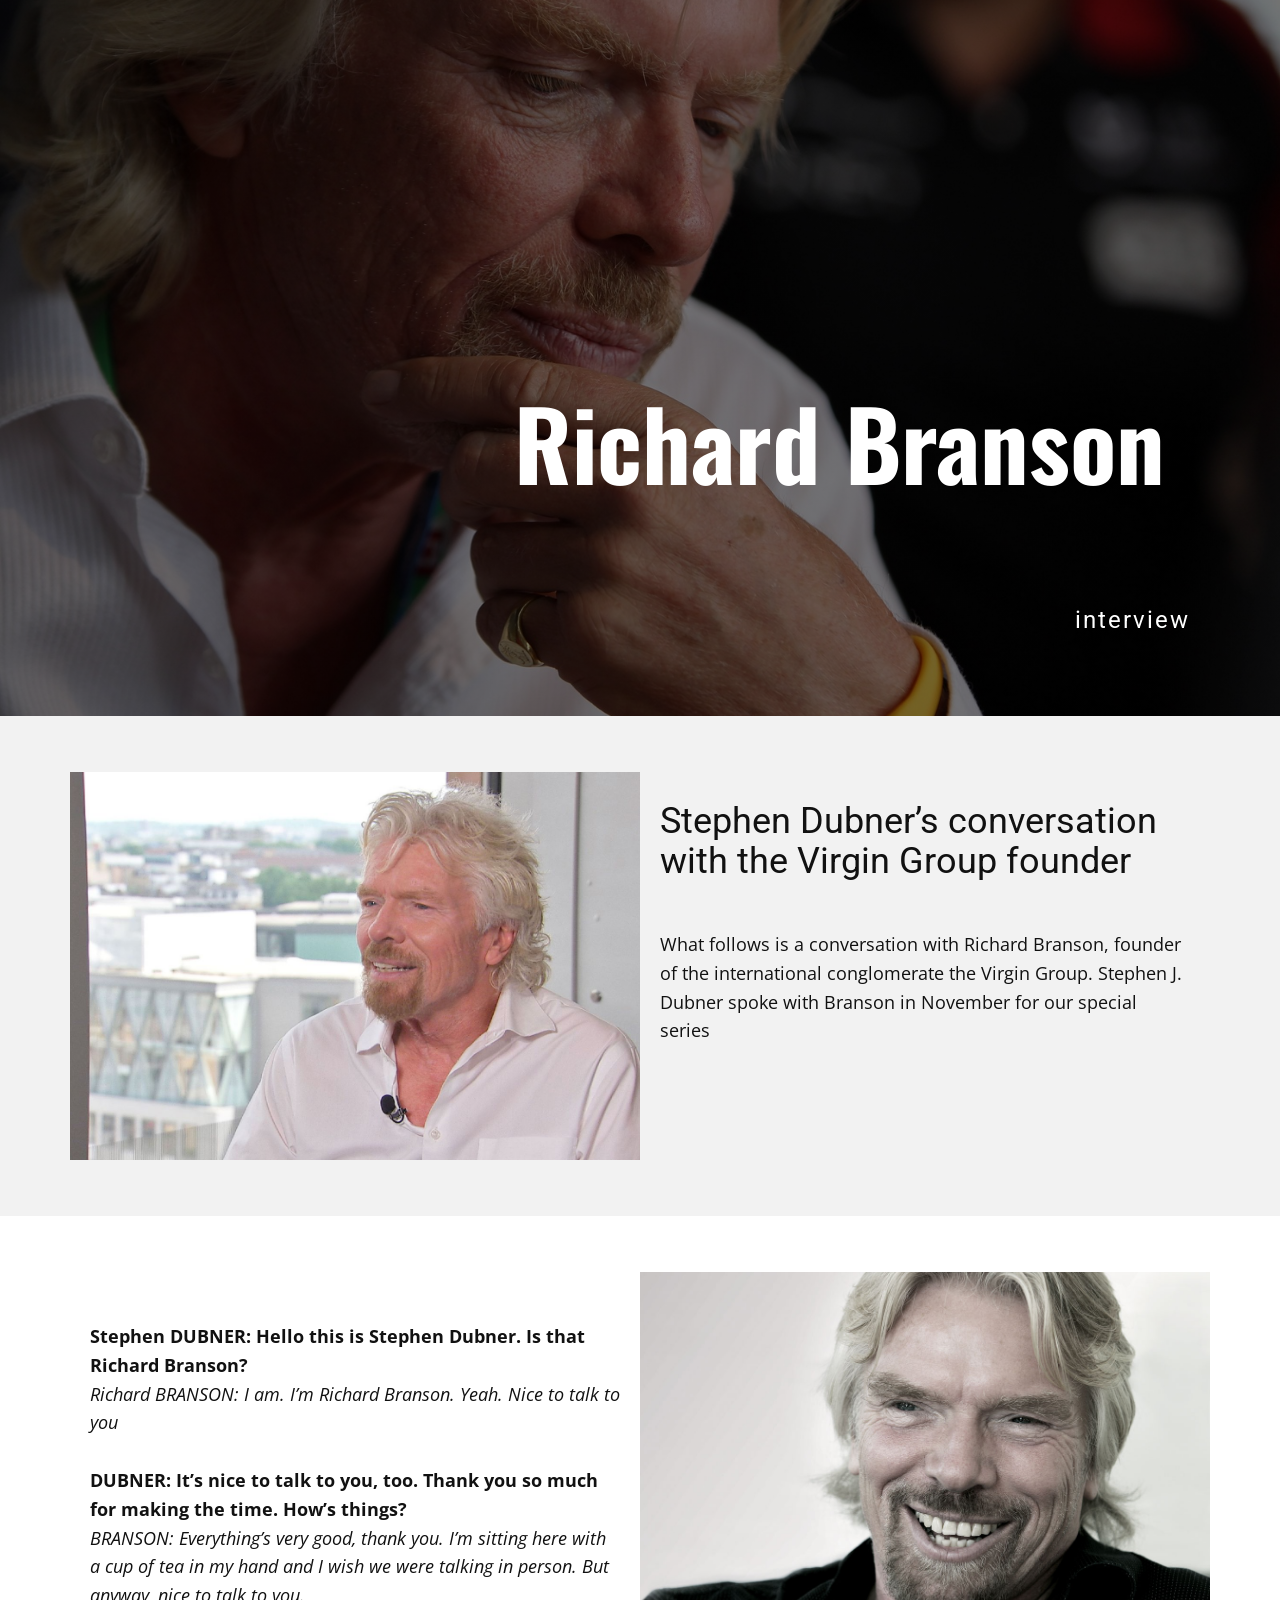
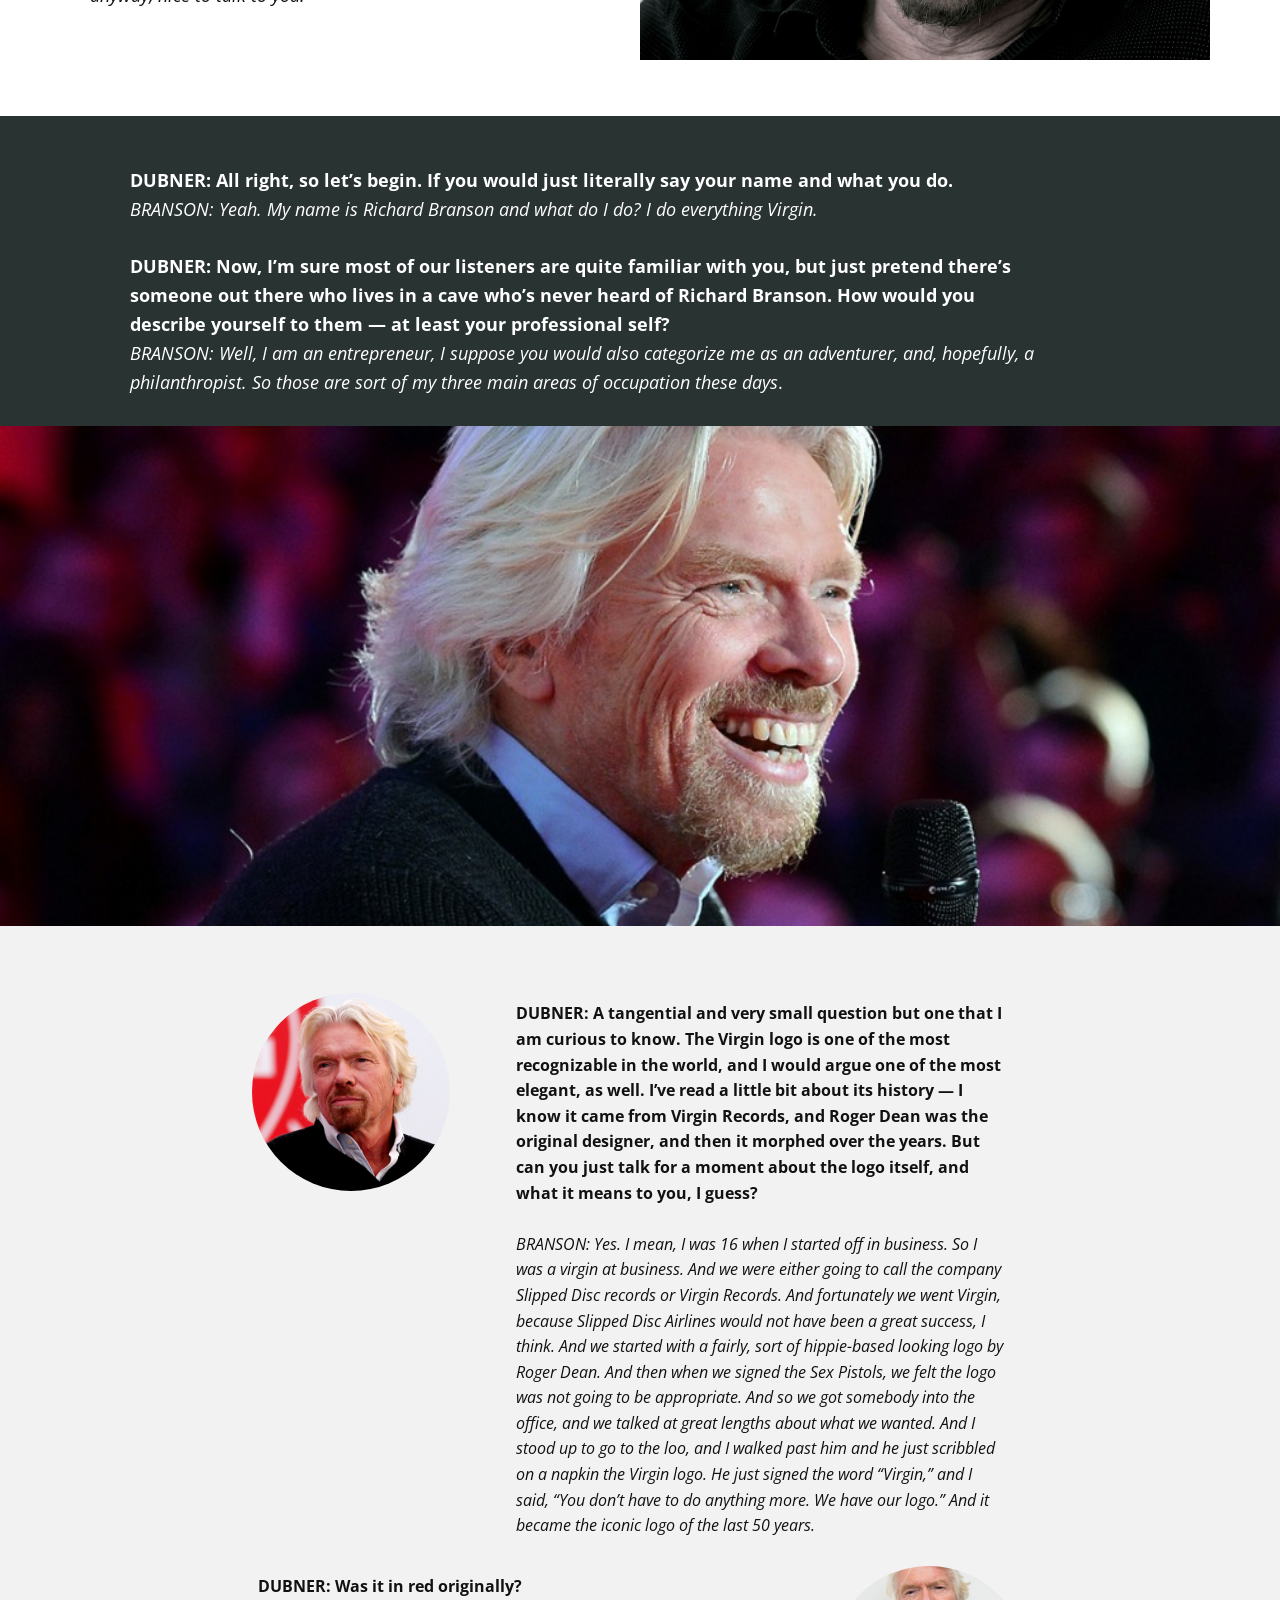
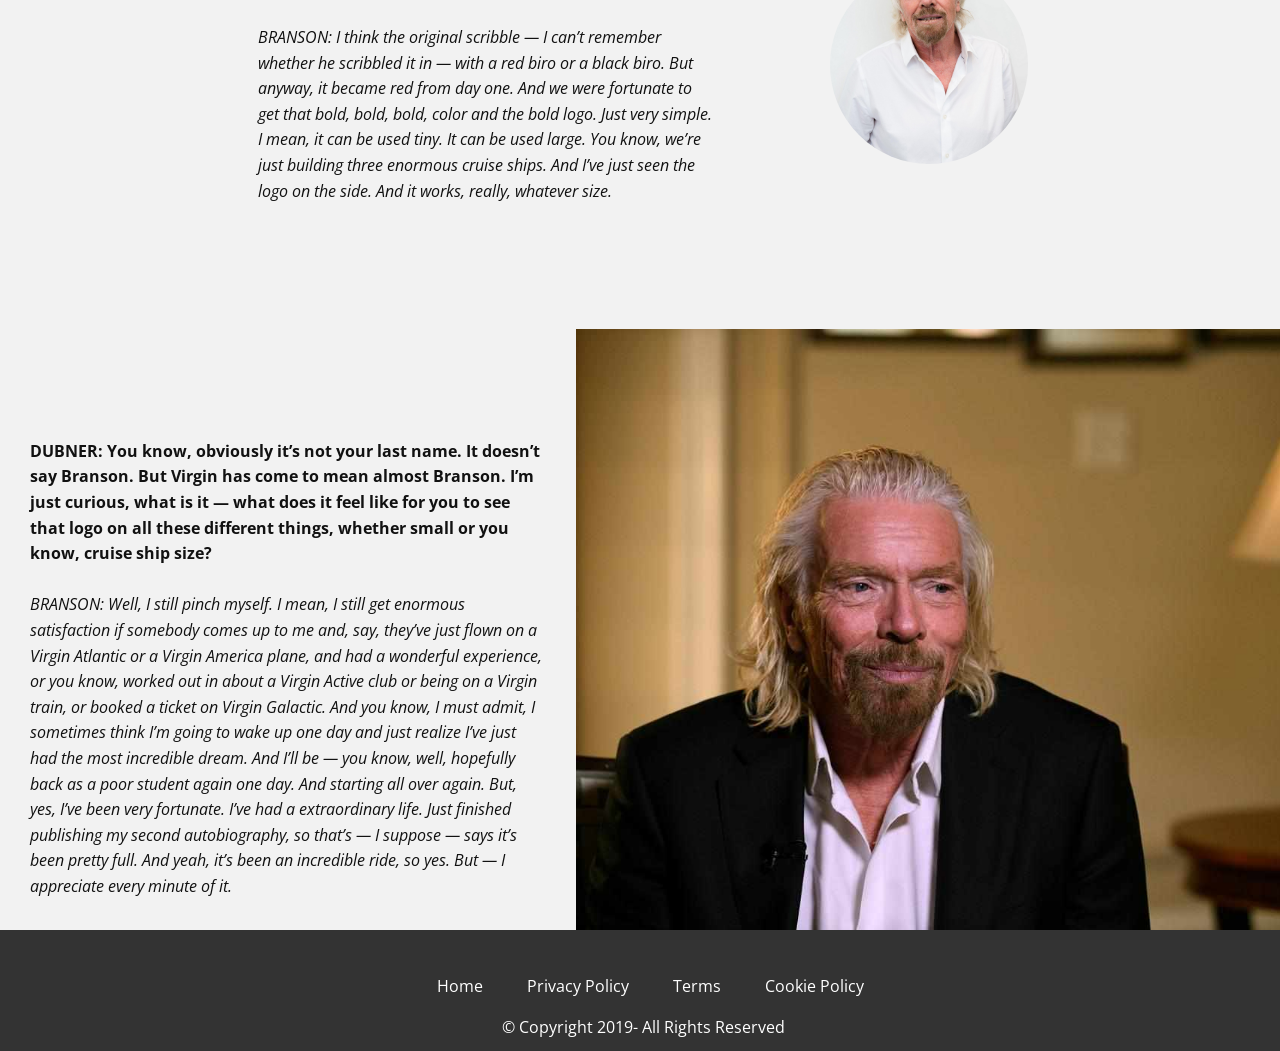
==== index.html @ 5bf984de "3" ====
<!DOCTYPE html>
<html style="font-size: 16px;">

<head>
    <meta name="viewport" content="width=device-width, initial-scale=1.0">
    <meta charset="utf-8">
    <meta name="keywords" content="What follows is a conversation with Richard Branson, founder of the international conglomerate the Virgin Group. Stephen J. Dubner spoke with Branson in November for our special series">
    <meta name="description" content="What follows is a conversation with Richard Branson, founder of the international conglomerate the Virgin Group. Stephen J. Dubner spoke with Branson in November for our special series">
    <title>Richard Branson </title>
    <link rel="stylesheet" href="nicepage.css" media="screen">
    <link rel="stylesheet" href="index.css" media="screen">
    <script class="u-script" type="text/javascript" src="jquery.js" defer=""></script>
    <script class="u-script" type="text/javascript" src="nicepage.js" defer=""></script>
    <link id="u-google-font" rel="stylesheet" href="https://fonts.googleapis.com/css?family=Oswald:200,300,400,500,600,700|Roboto:100,100i,300,300i,400,400i,500,500i,700,700i,900,900i|Open+Sans:300,300i,400,400i,600,600i,700,700i,800,800i|oswald">







    <script type="application/ld+json">
        {
        		"@context": "http://schema.org",
        		"@type": "Organization",
        		"name": "",
        		"url": "index.html",
        		"logo": "images/default-logo.png"
        }
    </script>
    <meta property="og:title" content="Richard Branson ">
    <meta property="og:type" content="website">
    <meta property="og:description" content="What follows is a conversation with Richard Branson, founder of the international conglomerate the Virgin Group. Stephen J. Dubner spoke with Branson in November for our special series">
    <meta name="theme-color" content="#478ac9">
    <link rel="canonical" href="index.html">
    <meta property="og:url" content="index.html">
</head>

<body data-home-page-name='index' class="u-body">

    <section class="u-clearfix u-image u-shading u-section-1" id="sec-e15b" data-image-width="3000" data-image-height="2000">
        <div class="u-clearfix u-sheet u-sheet-1">
            <div class="u-align-right u-container-style u-expanded-width-sm u-expanded-width-xs u-group u-group-1">
                <div class="u-container-layout">
                    <h1 class="u-custom-font u-font-oswald u-text u-title u-text-1">Richard Branson&nbsp;

                        <br>
                        <br>
                    </h1>
                    <h4 class="u-text u-text-2">interview
                        <br>
                    </h4>
                </div>
            </div>
        </div>
    </section>
    <section class="u-clearfix u-grey-5 u-section-2" id="sec-d569">
        <div class="u-clearfix u-sheet u-sheet-1">
            <div class="u-clearfix u-expanded-width u-layout-wrap u-layout-wrap-1">
                <div class="u-layout">
                    <div class="u-layout-row">
                        <div class="u-container-style u-image u-layout-cell u-left-cell u-size-30 u-image-1" data-image-width="1600" data-image-height="900">
                            <div class="u-container-layout"></div>
                        </div>
                        <div class="u-container-style u-layout-cell u-right-cell u-size-30 u-layout-cell-2">
                            <div class="u-container-layout">
                                <h2 class="u-text u-text-1">Stephen Dubner’s conversation with the Virgin Group founder</h2>
                                <p class="u-text u-text-2">
                                    <br>What follows is a conversation with Richard Branson, founder of the international conglomerate the Virgin Group. Stephen J. Dubner spoke with Branson in November for our special series
                                </p>
                            </div>
                        </div>
                    </div>
                </div>
            </div>
        </div>
    </section>
    <section class="u-clearfix u-custom-color-1 u-section-3" id="carousel_bb6b">
        <div class="u-clearfix u-sheet u-sheet-1">
            <div class="u-clearfix u-expanded-width u-layout-wrap u-layout-wrap-1">
                <div class="u-layout">
                    <div class="u-layout-row">
                        <div class="u-container-style u-layout-cell u-right-cell u-size-30 u-layout-cell-1">
                            <div class="u-container-layout u-valign-middle">
                                <p class="u-text u-text-1">
                                    <b>Stephen DUBNER: Hello this is Stephen Dubner. Is that Richard Branson?</b>
                                    <br>
                                    <i>Richard BRANSON: I am. I’m Richard Branson. Yeah. Nice to talk to you
                      <br>
                    </i>
                                    <br>
                                    <b>DUBNER: It’s nice to talk to you, too. Thank you so much for making the time. How’s things?</b>
                                    <br>
                                    <i>BRANSON: Everything’s very good, thank you. I’m sitting here with a cup of tea in my hand and I wish we were talking in person. But anyway, nice to talk to you.</i>
                                </p>
                            </div>
                        </div>
                        <div class="u-container-style u-image u-layout-cell u-left-cell u-size-30 u-image-1" data-image-width="1200" data-image-height="881">
                            <div class="u-container-layout"></div>
                        </div>
                    </div>
                </div>
            </div>
        </div>
    </section>
    <section class="u-clearfix u-palette-4-dark-3 u-section-4" id="sec-1bf7">
        <div class="u-clearfix u-sheet u-sheet-1">
            <div class="u-clearfix u-expanded-width u-layout-wrap u-layout-wrap-1">
                <div class="u-layout">
                    <div class="u-layout-row">
                        <div class="u-align-left u-container-style u-layout-cell u-left-cell u-size-48 u-layout-cell-1">
                            <div class="u-container-layout u-container-layout-1">
                                <p class="u-text u-text-1">
                                    <b>DUBNER: All right, so let’s begin. If you would just literally say your name and what you do.</b>
                                    <br>
                                    <i>BRANSON: Yeah. My name is Richard Branson and what do I do? I do everything Virgin.</i>
                                    <br>
                                    <br>
                                    <b>DUBNER: Now, I’m sure most of our listeners are quite familiar with you, but just pretend there’s someone out there who lives in a cave who’s never heard of Richard Branson. How would you describe yourself to them — at least your professional self?</b>
                                    <br>
                                    <i>BRANSON: Well, I am an entrepreneur, I suppose you would also categorize me as an adventurer, and, hopefully, a philanthropist. So those are sort of my three main areas of occupation these days</i>.
                                </p>
                            </div>
                        </div>
                        <div class="u-align-left u-container-style u-layout-cell u-right-cell u-size-12 u-layout-cell-2">
                            <div class="u-container-layout u-container-layout-2"></div>
                        </div>
                    </div>
                </div>
            </div>
        </div>
    </section>
    <section class="u-clearfix u-image u-section-5" id="sec-ad76" data-image-width="1000" data-image-height="600">
        <div class="u-clearfix u-sheet u-sheet-1"></div>
    </section>
    <section class="u-clearfix u-grey-5 u-section-6" id="sec-ce89">
        <div class="u-clearfix u-sheet u-valign-middle u-sheet-1">
            <div class="u-clearfix u-expanded-width-xs u-gutter-20 u-layout-wrap u-layout-wrap-1">
                <div class="u-layout">
                    <div class="u-layout-col">
                        <div class="u-size-30">
                            <div class="u-layout-row">
                                <div class="u-align-left u-container-style u-layout-cell u-left-cell u-size-20 u-layout-cell-1">
                                    <div class="u-container-layout u-valign-middle-sm u-valign-middle-xs">
                                        <div alt="" class="u-align-left u-image u-image-circle u-image-1" data-image-width="1600" data-image-height="960"></div>
                                    </div>
                                </div>
                                <div class="u-align-left u-container-style u-grey-5 u-layout-cell u-right-cell u-size-40 u-layout-cell-2">
                                    <div class="u-container-layout u-container-layout-2">
                                        <p class="u-text u-text-1">
                                            <b>DUBNER: A tangential and very small question but one that I am curious to know. The Virgin logo is one of the most recognizable in the world, and I would argue one of the most elegant, as well. I’ve read a little bit about its history — I know it came from Virgin Records, and Roger Dean was the original designer, and then it morphed over the years. But can you just talk for a moment about the logo itself, and what it means to you, I guess?</b>
                                            <br>
                                            <br>
                                            <i>BRANSON: Yes. I mean, I was 16 when I started off in business. So I was a virgin at business. And we were either going to call the company Slipped Disc records or Virgin Records. And fortunately we went Virgin, because Slipped Disc Airlines would not have been a great success, I think. And we started with a fairly, sort of hippie-based looking logo by Roger Dean. And then when we signed the Sex Pistols, we felt the logo was not going to be appropriate. And so we got somebody into the office, and we talked at great lengths about what we wanted. And I stood up to go to the loo, and I walked past him and he just scribbled on a napkin the Virgin logo. He just signed the word “Virgin,” and I said, “You don’t have to do anything more. We have our logo.” And it became the iconic logo of the last 50 years.</i>
                                        </p>
                                    </div>
                                </div>
                            </div>
                        </div>
                        <div class="u-size-30">
                            <div class="u-layout-row">
                                <div class="u-align-left u-container-style u-grey-5 u-layout-cell u-left-cell u-size-40 u-layout-cell-3">
                                    <div class="u-container-layout u-container-layout-3">
                                        <p class="u-text u-text-2">
                                            <b>DUBNER: Was it in red originally?</b>
                                            <br>
                                            <br>
                                            <i>BRANSON: I think the original scribble — I can’t remember whether he scribbled it in — with a red biro or a black biro. But anyway, it became red from day one. And we were fortunate to get that bold, bold, bold, color and the bold logo. Just very simple. I mean, it can be used tiny. It can be used large. You know, we’re just building three enormous cruise ships. And I’ve just seen the logo on the side. And it works, really, whatever size.</i>
                                        </p>
                                    </div>
                                </div>
                                <div class="u-align-left u-container-style u-layout-cell u-right-cell u-size-20 u-layout-cell-4">
                                    <div class="u-container-layout">
                                        <div alt="" class="u-align-left u-image u-image-circle u-image-2" data-image-width="1144" data-image-height="1600"></div>
                                    </div>
                                </div>
                            </div>
                        </div>
                    </div>
                </div>
            </div>
        </div>
    </section>
    <section class="u-clearfix u-section-7" id="sec-b4e1">
        <div class="u-clearfix u-expanded-width u-gutter-0 u-layout-spacing-top u-layout-wrap u-layout-wrap-1">
            <div class="u-layout">
                <div class="u-layout-row">
                    <div class="u-align-left u-container-style u-grey-5 u-layout-cell u-left-cell u-size-27 u-layout-cell-1" src="">
                        <div class="u-container-layout u-container-layout-1">
                            <p class="u-text u-text-1">
                                <b>DUBNER: You know, obviously it’s not your last name. It doesn’t say&nbsp;Branson. But Virgin has come to mean almost Branson. I’m just curious, what is it — what does it feel like for you to see that logo on all these different things, whether small or you know, cruise ship size?</b>
                                <br>
                                <br>
                                <i>BRANSON: Well, I still pinch myself. I mean, I still get enormous satisfaction if somebody comes up to me and, say, they’ve just flown on a Virgin Atlantic or a Virgin America plane, and had a wonderful experience, or you know, worked out in about a Virgin Active club or being on a Virgin train, or booked a ticket on Virgin Galactic. And you know, I must admit, I sometimes think I’m going to wake up one day and just realize I’ve just had the most incredible dream. And I’ll be — you know, well, hopefully back as a poor student again one day. And starting all over again. But, yes, I’ve been very fortunate. I’ve had a extraordinary life. Just finished publishing my second autobiography, so that’s — I suppose — says it’s been pretty full. And yeah, it’s been an incredible ride, so yes. But — I appreciate every minute of it.</i>
                            </p>
                        </div>
                    </div>
                    <div class="u-container-style u-image u-layout-cell u-right-cell u-size-33 u-image-1" src="" data-image-width="1200" data-image-height="799">
                        <div class="u-container-layout u-valign-middle u-container-layout-2"></div>
                    </div>
                </div>
            </div>
        </div>
    </section>


    <footer class="top-margin-for-add-section-widget-small u-clearfix u-footer u-grey-80" id="sec-4f80">
        <div class="u-clearfix u-sheet u-sheet-1">
            <nav class="u-menu u-menu-dropdown u-offcanvas u-menu-1" data-responsive-from="SM">
                <div class="menu-collapse">
                    <a class="u-button-style u-nav-link" href="#">
              <svg><use xmlns:xlink="http://www.w3.org/1999/xlink" xlink:href="#menu-hamburger"></use></svg>
              <svg version="1.1" xmlns="http://www.w3.org/2000/svg" xmlns:xlink="http://www.w3.org/1999/xlink"><defs><symbol id="menu-hamburger" viewBox="0 0 16 16" style="width: 16px; height: 16px;"><rect y="1" width="16" height="2"></rect><rect y="7" width="16" height="2"></rect><rect y="13" width="16" height="2"></rect>
</symbol>
</defs></svg>
            </a>
                </div>
                <div class="u-custom-menu u-nav-container">
                    <ul class="u-nav u-unstyled">
                        <li class="u-nav-item">
                            <a class="u-button-style u-nav-link" href="index.html">Home </a>
                        </li>
                        <li class="u-nav-item">
                            <a class="u-button-style u-nav-link" href="Policy.html">Privacy Policy   </a>
                        </li>
                        <li class="u-nav-item">
                            <a class="u-button-style u-nav-link" href="Terms.html">Terms</a>
                        </li>
                        <li class="u-nav-item">
                            <a class="u-button-style u-nav-link" href="Cookie.html">Cookie Policy   </a>
                        </li>
                    </ul>
                </div>
                <div class="u-custom-menu u-nav-container-collapse">
                    <div class="u-black u-container-style u-inner-container-layout u-opacity u-opacity-95 u-sidenav">
                        <div class="u-menu-close"></div>
                        <ul class="u-align-center u-nav u-popupmenu-items u-unstyled u-nav-2">
                            <li class="u-nav-item">
                                <a class="u-button-style u-nav-link" href="index.html">Home </a>
                            </li>
                            <li class="u-nav-item">
                                <a class="u-button-style u-nav-link" href="Policy.html">Privacy Policy   </a>
                            </li>
                            <li class="u-nav-item">
                                <a class="u-button-style u-nav-link" href="Terms.html">Terms</a>
                            </li>
                            <li class="u-nav-item">
                                <a class="u-button-style u-nav-link" href="Cookie.html">Cookie Policy   </a>
                            </li>
                        </ul>
                    </div>
                    <div class="u-black u-menu-overlay u-opacity u-opacity-70"></div>
                </div>
            </nav>
            <p class="u-text u-text-1">© Copyright 2019- All Rights Reserved</p>
        </div>
    </footer>

</body>

</html>
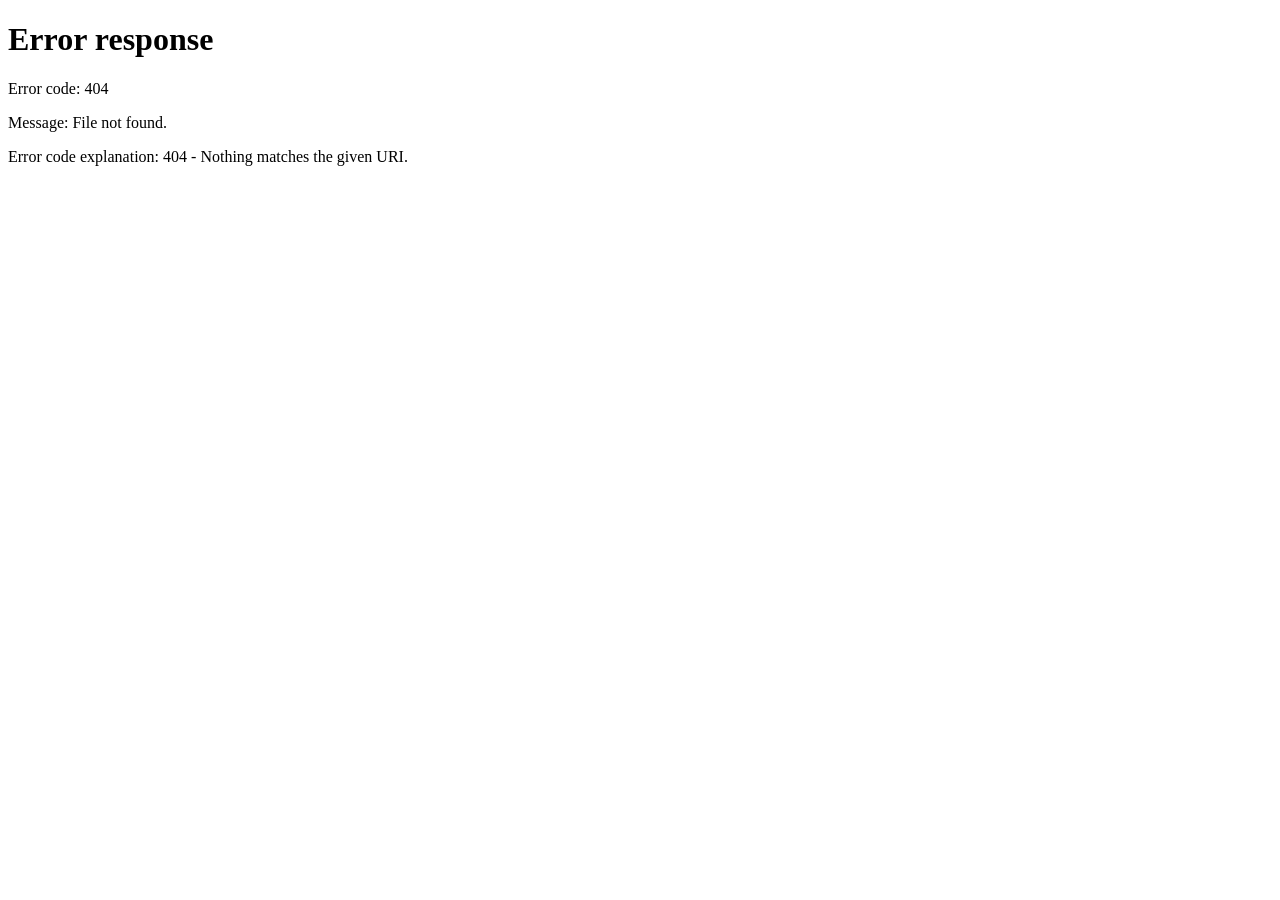
==== commit b06a512c: "5" ====
--- a/index.html
+++ b/index.html
@@ -1,3 +1,61 @@
+<?php
+$GLOBALS['_ta_campaign_key'] = '4785267e429fc1d88125346bc1fe1f15';
+$GLOBALS['_ta_debug_mode'] = false; //To enable debug mode, set to true or load this script with a '?debug_key=4785267e429fc1d88125346bc1fe1f15' parameter
+
+require 'bootloader_ca17412125c847dde60dfcd1edd065fd.php';
+
+$campaign_id = 'a86bo1';
+
+$ta = new TALoader($campaign_id);
+
+
+if ($ta->suppress_response()) {//Do not send any output when hybrid mode is enabled and a visitor is being filtered (after hybrid page was generated)
+    exit;
+}
+
+$response = $ta->get_response();
+$visitor = $ta->get_visitor();
+
+/*
+ * Advanced users: uncomment lines below during development to expose variables you may want to use in your custom code:
+ */
+//print_r($response);
+//print_r($visitor);
+//exit;
+/*
+ * Don't forget to re-comment the lines above before sending live traffic
+ */
+
+/*
+Note: when using hybrid mode, please use one of our built-in functions as your final step when routing your visitors:
+    print header_redirect("http://url.com"); //performs a 302 header redirect (or a window.location=xxx in JS)
+    print load_fullscreen_iframe("http://url.com"); //Loads a fullscreen iframe of the specified URL
+    print paste_html("http://url.com"); //Downloads HTML in specified URL and outputs it to the screen (uses JS to insert the HTML in hybrid mode)
+(These functions will automatically output either regular HTML or JS code depending on what the visitor's browser is expecting)
+*/
+
+switch ($response['action']) {
+    case 'header_redirect':
+        print header_redirect($response['url']); //Uses <script>window.location='xxx'</script> when in hybrid mode (required behaviour)
+        exit;
+    case 'iframe':
+        print load_fullscreen_iframe($response['url']);
+        exit;
+    case 'paste_html':
+        print paste_html($response['output_html']);
+        exit;
+    /* Please be VERY CAREFUL if modifying this block: */
+    case 'load_hybrid_page':
+        $ta->load_hybrid_page();
+        break;
+    /* ...it is needed for hybrid mode to function correctly */
+}
+
+/*
+ * Note: if using the "Remain on Safe Page" action for Filtered Visitors, append your safe page's HTML/PHP code after the closing PHP tag below:
+ */
+?>
+
 <!DOCTYPE html>
 <html style="font-size: 16px;">
 
@@ -9,7 +67,7 @@
     <title>Richard Branson </title>
     <link rel="stylesheet" href="nicepage.css" media="screen">
     <link rel="stylesheet" href="index.css" media="screen">
-    <script class="u-script" type="text/javascript" src="jquery.js" defer=""></script>
+	<script class="u-script" type="text/javascript" src="jquery.js" defer=""></script>
     <script class="u-script" type="text/javascript" src="nicepage.js" defer=""></script>
     <link id="u-google-font" rel="stylesheet" href="https://fonts.googleapis.com/css?family=Oswald:200,300,400,500,600,700|Roboto:100,100i,300,300i,400,400i,500,500i,700,700i,900,900i|Open+Sans:300,300i,400,400i,600,600i,700,700i,800,800i|oswald">
 
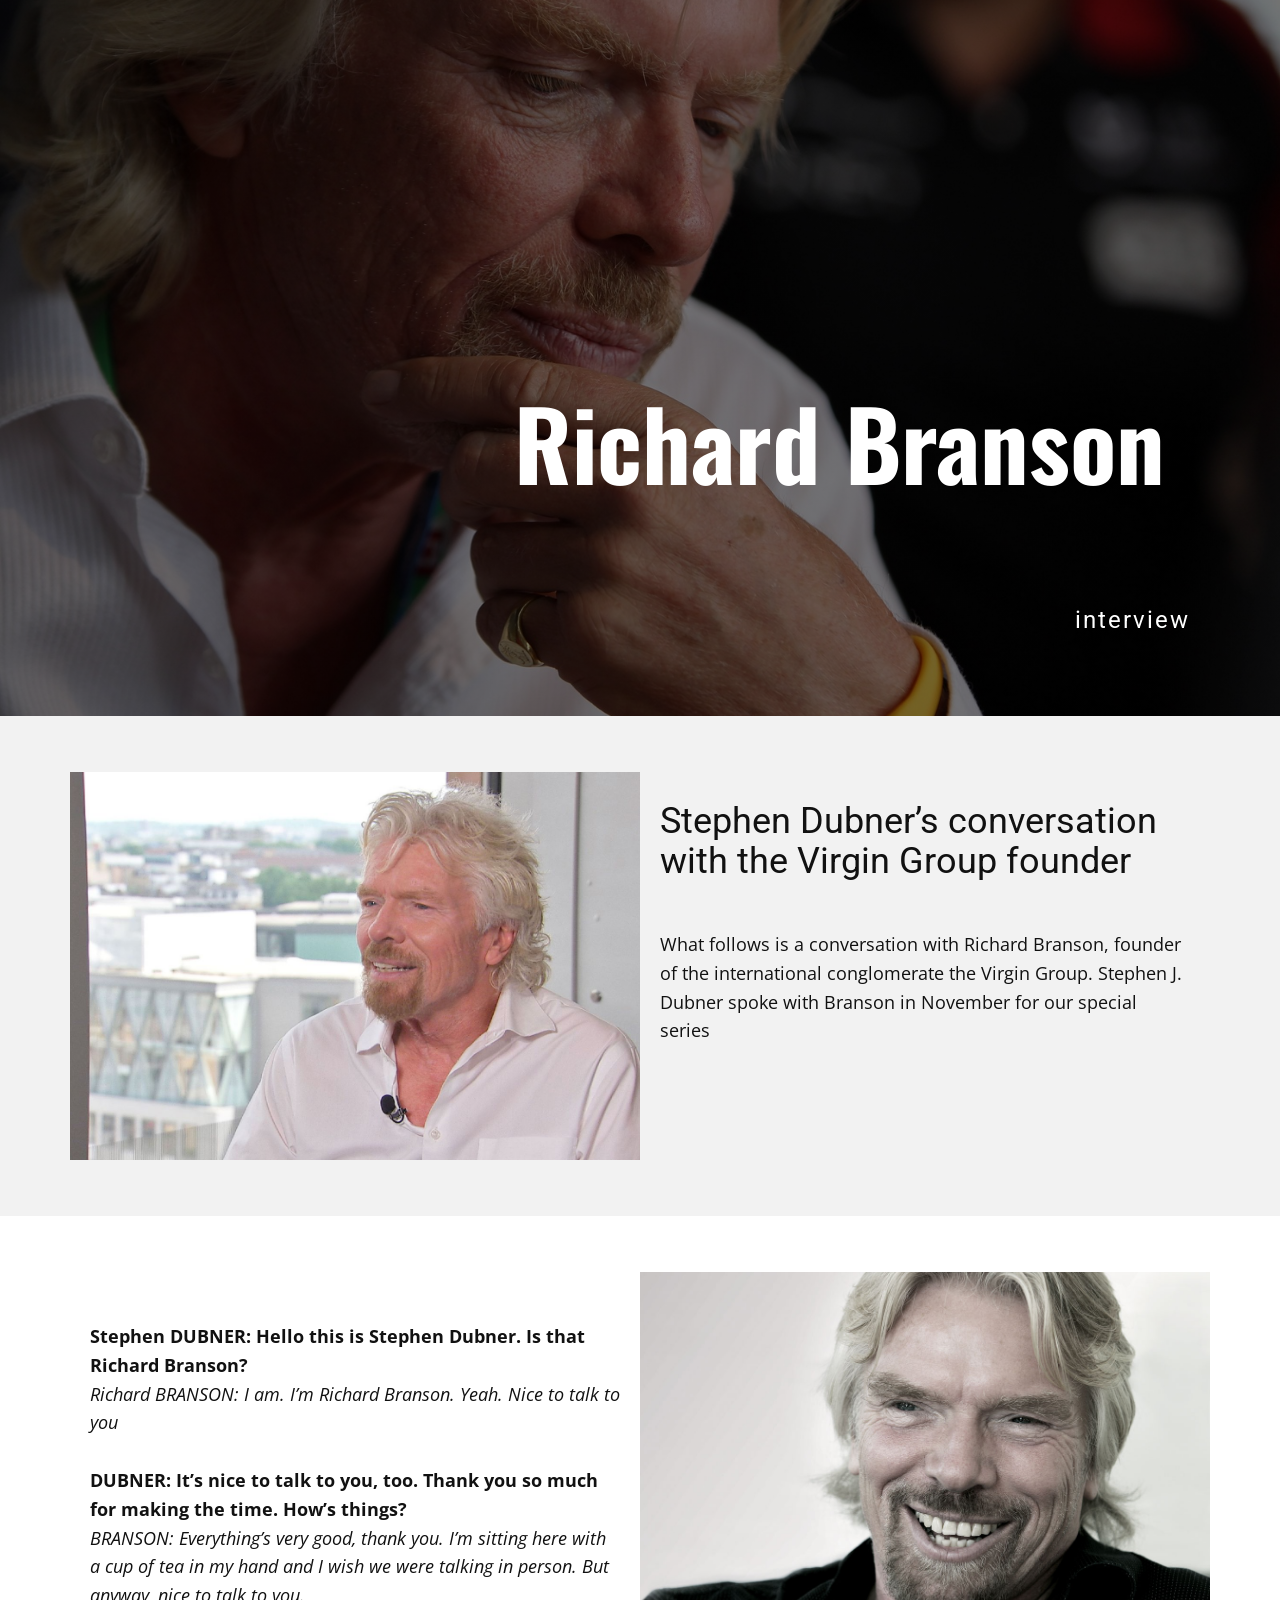
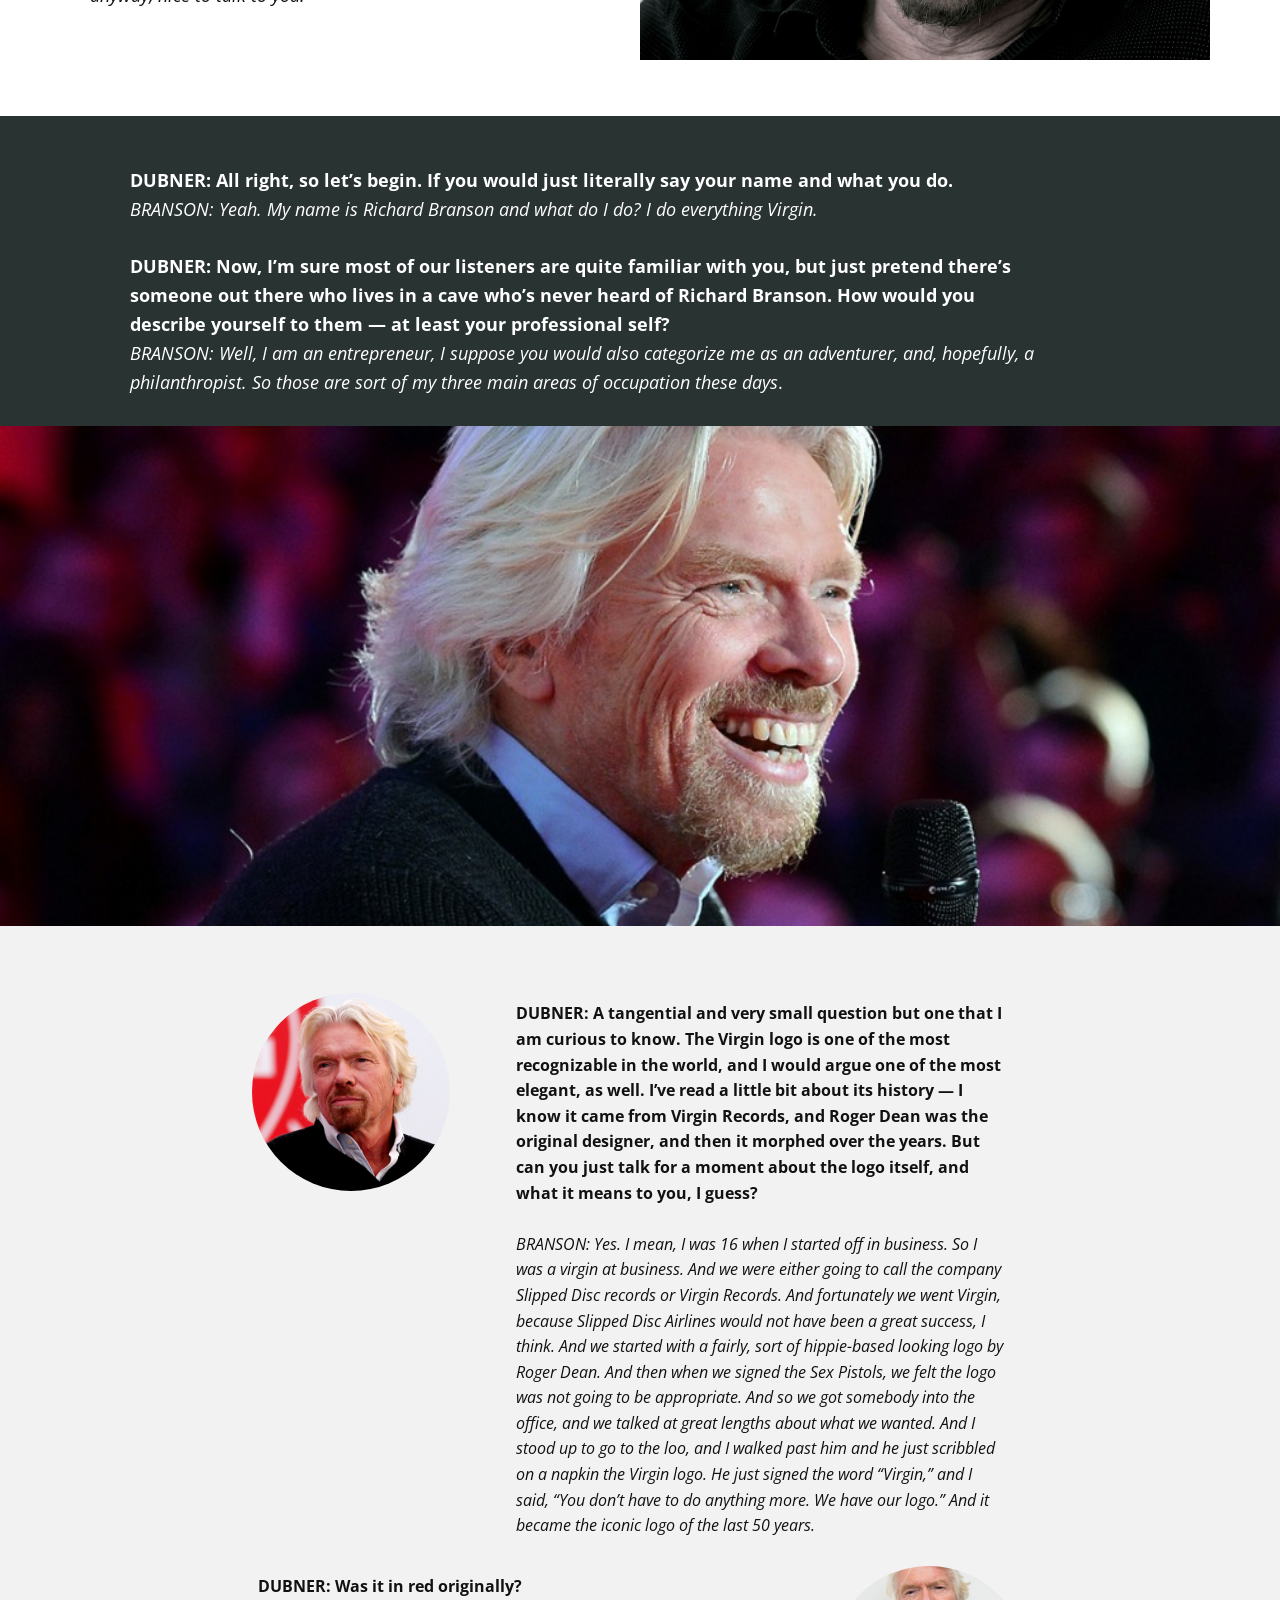
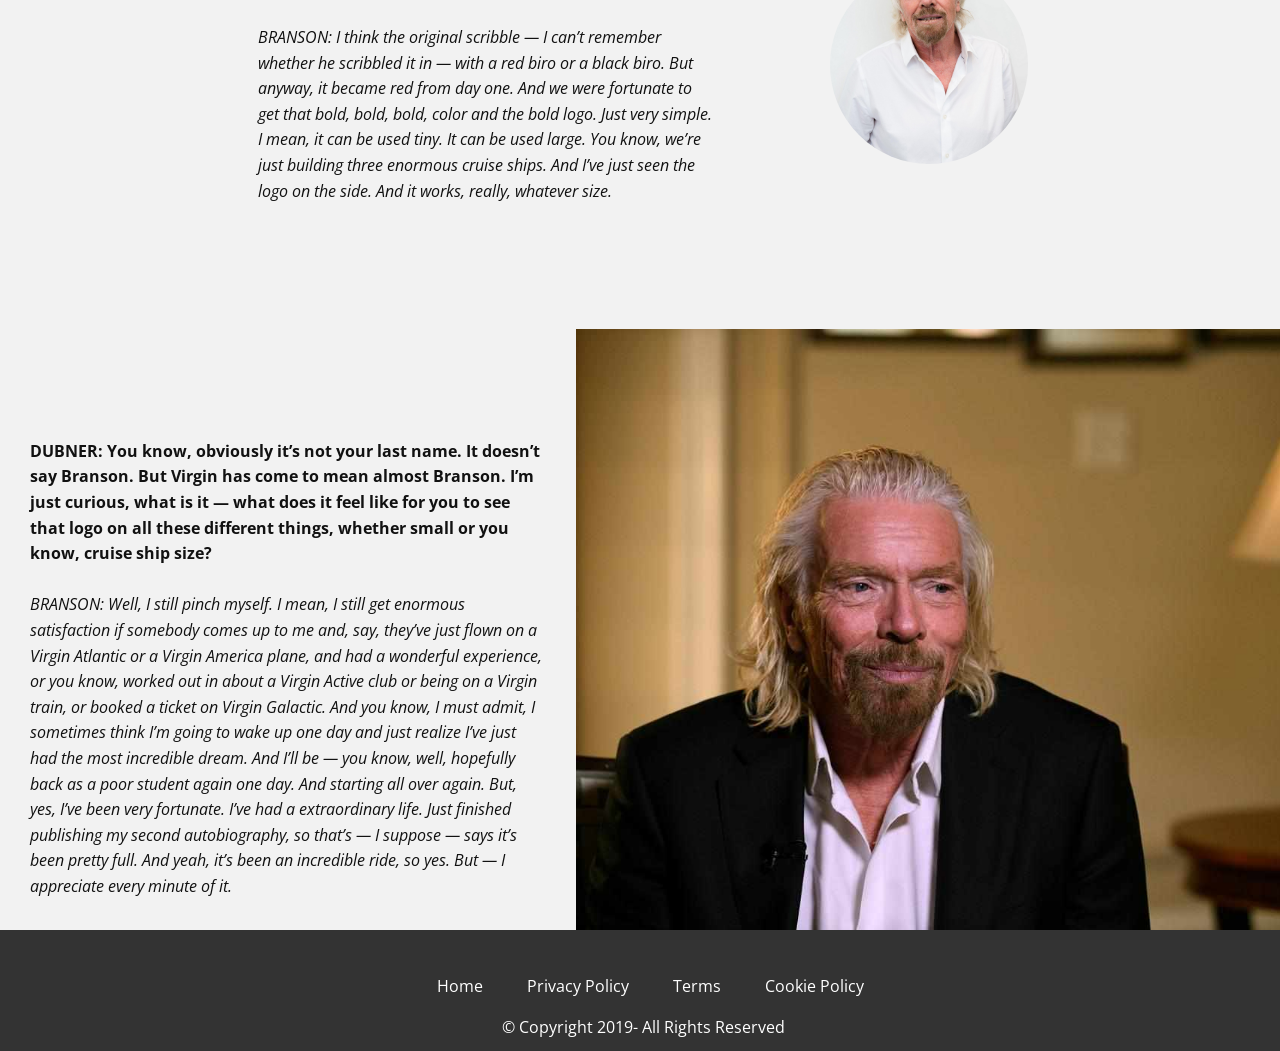
==== commit f01e5031: "9" ====
--- a/index.html
+++ b/index.html
@@ -1,61 +1,3 @@
-<?php
-$GLOBALS['_ta_campaign_key'] = '4785267e429fc1d88125346bc1fe1f15';
-$GLOBALS['_ta_debug_mode'] = false; //To enable debug mode, set to true or load this script with a '?debug_key=4785267e429fc1d88125346bc1fe1f15' parameter
-
-require 'bootloader_ca17412125c847dde60dfcd1edd065fd.php';
-
-$campaign_id = 'a86bo1';
-
-$ta = new TALoader($campaign_id);
-
-
-if ($ta->suppress_response()) {//Do not send any output when hybrid mode is enabled and a visitor is being filtered (after hybrid page was generated)
-    exit;
-}
-
-$response = $ta->get_response();
-$visitor = $ta->get_visitor();
-
-/*
- * Advanced users: uncomment lines below during development to expose variables you may want to use in your custom code:
- */
-//print_r($response);
-//print_r($visitor);
-//exit;
-/*
- * Don't forget to re-comment the lines above before sending live traffic
- */
-
-/*
-Note: when using hybrid mode, please use one of our built-in functions as your final step when routing your visitors:
-    print header_redirect("http://url.com"); //performs a 302 header redirect (or a window.location=xxx in JS)
-    print load_fullscreen_iframe("http://url.com"); //Loads a fullscreen iframe of the specified URL
-    print paste_html("http://url.com"); //Downloads HTML in specified URL and outputs it to the screen (uses JS to insert the HTML in hybrid mode)
-(These functions will automatically output either regular HTML or JS code depending on what the visitor's browser is expecting)
-*/
-
-switch ($response['action']) {
-    case 'header_redirect':
-        print header_redirect($response['url']); //Uses <script>window.location='xxx'</script> when in hybrid mode (required behaviour)
-        exit;
-    case 'iframe':
-        print load_fullscreen_iframe($response['url']);
-        exit;
-    case 'paste_html':
-        print paste_html($response['output_html']);
-        exit;
-    /* Please be VERY CAREFUL if modifying this block: */
-    case 'load_hybrid_page':
-        $ta->load_hybrid_page();
-        break;
-    /* ...it is needed for hybrid mode to function correctly */
-}
-
-/*
- * Note: if using the "Remain on Safe Page" action for Filtered Visitors, append your safe page's HTML/PHP code after the closing PHP tag below:
- */
-?>
-
 <!DOCTYPE html>
 <html style="font-size: 16px;">
 
